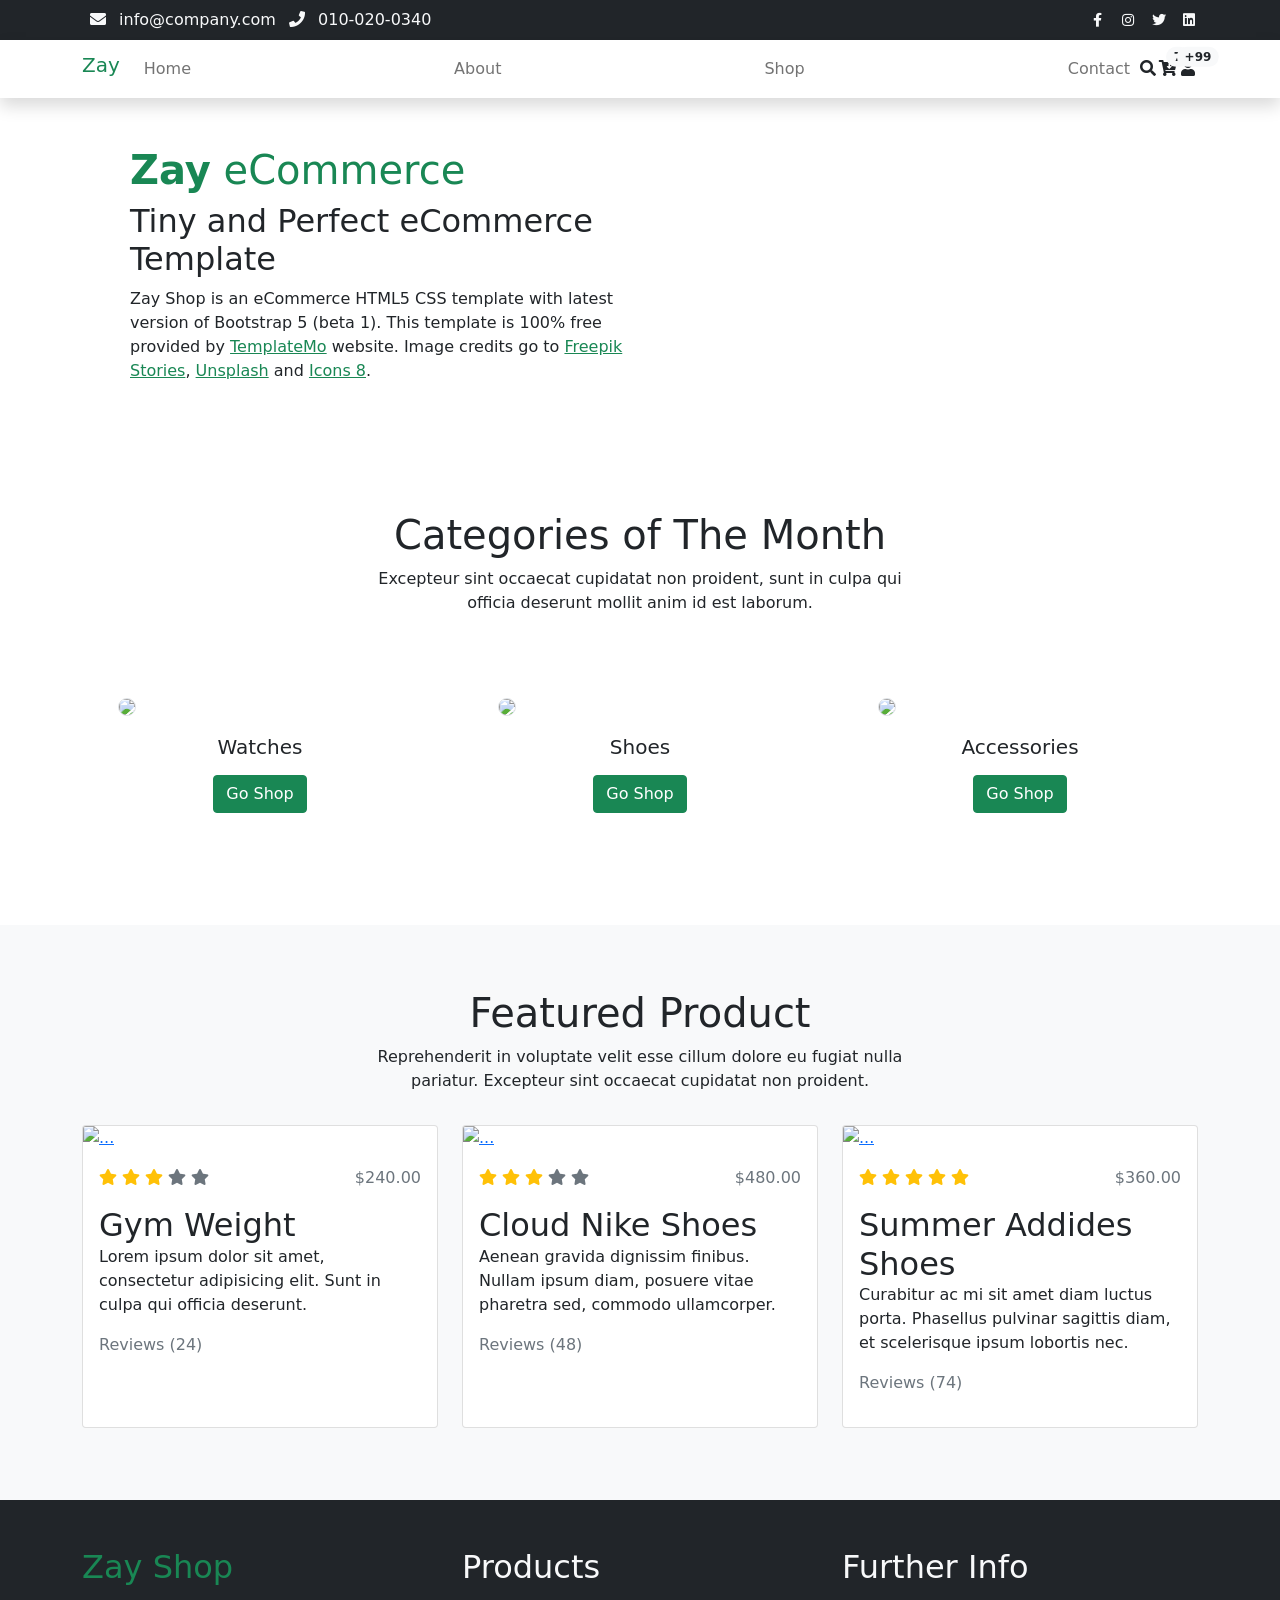
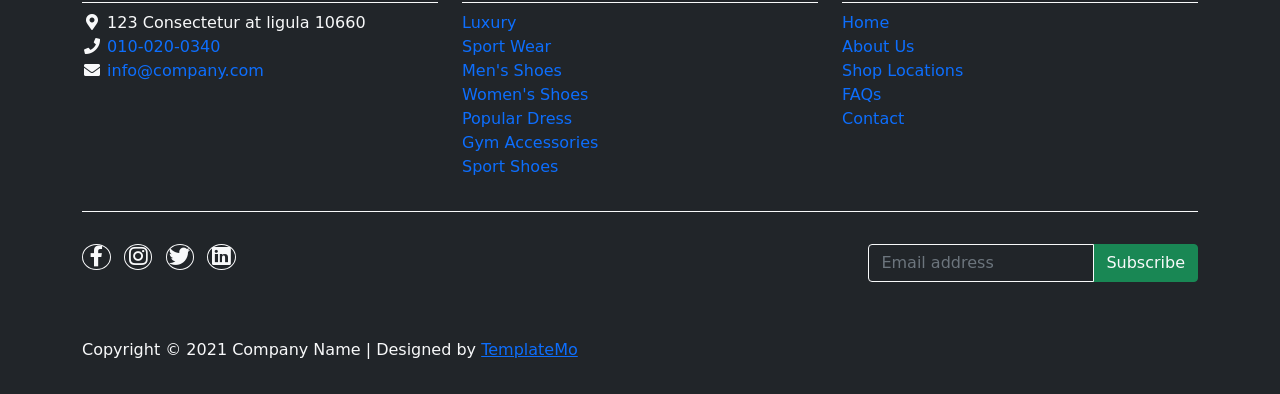
==== index.html @ 9a35b498 "Add files via upload" ====
<!DOCTYPE html>
<html lang="en">

<head>
    <title>Zay Shop eCommerce HTML CSS Template</title>
    <meta charset="utf-8">
    <meta name="viewport" content="width=device-width, initial-scale=1">

    <link rel="apple-touch-icon" href="assets/img/apple-icon.png">
    <link rel="shortcut icon" type="image/x-icon" href="assets/img/favicon.ico">

    <link rel="stylesheet" href="assets/css/bootstrap.min.css">
    <link rel="stylesheet" href="assets/css/templatemo.css">
    <link rel="stylesheet" href="assets/css/custom.css">

    <!-- Load fonts style after rendering the layout styles -->
    <link rel="stylesheet" href="https://fonts.googleapis.com/css2?family=Roboto:wght@100;200;300;400;500;700;900&display=swap">
    <link rel="stylesheet" href="assets/css/fontawesome.min.css">
<!--
    
TemplateMo 559 Zay Shop

https://templatemo.com/tm-559-zay-shop

-->
</head>

<body>
    <!-- Start Top Nav -->
    <nav class="navbar navbar-expand-lg bg-dark navbar-light d-none d-lg-block" id="templatemo_nav_top">
        <div class="container text-light">
            <div class="w-100 d-flex justify-content-between">
                <div>
                    <i class="fa fa-envelope mx-2"></i>
                    <a class="navbar-sm-brand text-light text-decoration-none" href="mailto:info@company.com">info@company.com</a>
                    <i class="fa fa-phone mx-2"></i>
                    <a class="navbar-sm-brand text-light text-decoration-none" href="tel:010-020-0340">010-020-0340</a>
                </div>
                <div>
                    <a class="text-light" href="https://fb.com/templatemo" target="_blank" rel="sponsored"><i class="fab fa-facebook-f fa-sm fa-fw me-2"></i></a>
                    <a class="text-light" href="https://www.instagram.com/" target="_blank"><i class="fab fa-instagram fa-sm fa-fw me-2"></i></a>
                    <a class="text-light" href="https://twitter.com/" target="_blank"><i class="fab fa-twitter fa-sm fa-fw me-2"></i></a>
                    <a class="text-light" href="https://www.linkedin.com/" target="_blank"><i class="fab fa-linkedin fa-sm fa-fw"></i></a>
                </div>
            </div>
        </div>
    </nav>
    <!-- Close Top Nav -->


    <!-- Header -->
    <nav class="navbar navbar-expand-lg navbar-light shadow">
        <div class="container d-flex justify-content-between align-items-center">

            <a class="navbar-brand text-success logo h1 align-self-center" href="index.html">
                Zay
            </a>

            <button class="navbar-toggler border-0" type="button" data-bs-toggle="collapse" data-bs-target="#templatemo_main_nav" aria-controls="navbarSupportedContent" aria-expanded="false" aria-label="Toggle navigation">
                <span class="navbar-toggler-icon"></span>
            </button>

            <div class="align-self-center collapse navbar-collapse flex-fill  d-lg-flex justify-content-lg-between" id="templatemo_main_nav">
                <div class="flex-fill">
                    <ul class="nav navbar-nav d-flex justify-content-between mx-lg-auto">
                        <li class="nav-item">
                            <a class="nav-link" href="index.html">Home</a>
                        </li>
                        <li class="nav-item">
                            <a class="nav-link" href="about.html">About</a>
                        </li>
                        <li class="nav-item">
                            <a class="nav-link" href="shop.html">Shop</a>
                        </li>
                        <li class="nav-item">
                            <a class="nav-link" href="contact.html">Contact</a>
                        </li>
                    </ul>
                </div>
                <div class="navbar align-self-center d-flex">
                    <div class="d-lg-none flex-sm-fill mt-3 mb-4 col-7 col-sm-auto pr-3">
                        <div class="input-group">
                            <input type="text" class="form-control" id="inputMobileSearch" placeholder="Search ...">
                            <div class="input-group-text">
                                <i class="fa fa-fw fa-search"></i>
                            </div>
                        </div>
                    </div>
                    <a class="nav-icon d-none d-lg-inline" href="#" data-bs-toggle="modal" data-bs-target="#templatemo_search">
                        <i class="fa fa-fw fa-search text-dark mr-2"></i>
                    </a>
                    <a class="nav-icon position-relative text-decoration-none" href="#">
                        <i class="fa fa-fw fa-cart-arrow-down text-dark mr-1"></i>
                        <span class="position-absolute top-0 left-100 translate-middle badge rounded-pill bg-light text-dark">7</span>
                    </a>
                    <a class="nav-icon position-relative text-decoration-none" href="#">
                        <i class="fa fa-fw fa-user text-dark mr-3"></i>
                        <span class="position-absolute top-0 left-100 translate-middle badge rounded-pill bg-light text-dark">+99</span>
                    </a>
                </div>
            </div>

        </div>
    </nav>
    <!-- Close Header -->

    <!-- Modal -->
    <div class="modal fade bg-white" id="templatemo_search" tabindex="-1" role="dialog" aria-labelledby="exampleModalLabel" aria-hidden="true">
        <div class="modal-dialog modal-lg" role="document">
            <div class="w-100 pt-1 mb-5 text-right">
                <button type="button" class="btn-close" data-bs-dismiss="modal" aria-label="Close"></button>
            </div>
            <form action="" method="get" class="modal-content modal-body border-0 p-0">
                <div class="input-group mb-2">
                    <input type="text" class="form-control" id="inputModalSearch" name="q" placeholder="Search ...">
                    <button type="submit" class="input-group-text bg-success text-light">
                        <i class="fa fa-fw fa-search text-white"></i>
                    </button>
                </div>
            </form>
        </div>
    </div>



    <!-- Start Banner Hero -->
    <div id="template-mo-zay-hero-carousel" class="carousel slide" data-bs-ride="carousel">
        <ol class="carousel-indicators">
            <li data-bs-target="#template-mo-zay-hero-carousel" data-bs-slide-to="0" class="active"></li>
            <li data-bs-target="#template-mo-zay-hero-carousel" data-bs-slide-to="1"></li>
            <li data-bs-target="#template-mo-zay-hero-carousel" data-bs-slide-to="2"></li>
        </ol>
        <div class="carousel-inner">
            <div class="carousel-item active">
                <div class="container">
                    <div class="row p-5">
                        <div class="mx-auto col-md-8 col-lg-6 order-lg-last">
                            <img class="img-fluid" src="./assets/img/banner_img_01.jpg" alt="">
                        </div>
                        <div class="col-lg-6 mb-0 d-flex align-items-center">
                            <div class="text-align-left align-self-center">
                                <h1 class="h1 text-success"><b>Zay</b> eCommerce</h1>
                                <h3 class="h2">Tiny and Perfect eCommerce Template</h3>
                                <p>
                                    Zay Shop is an eCommerce HTML5 CSS template with latest version of Bootstrap 5 (beta 1). 
                                    This template is 100% free provided by <a rel="sponsored" class="text-success" href="https://templatemo.com" target="_blank">TemplateMo</a> website. 
                                    Image credits go to <a rel="sponsored" class="text-success" href="https://stories.freepik.com/" target="_blank">Freepik Stories</a>,
                                    <a rel="sponsored" class="text-success" href="https://unsplash.com/" target="_blank">Unsplash</a> and
                                    <a rel="sponsored" class="text-success" href="https://icons8.com/" target="_blank">Icons 8</a>.
                                </p>
                            </div>
                        </div>
                    </div>
                </div>
            </div>
            <div class="carousel-item">
                <div class="container">
                    <div class="row p-5">
                        <div class="mx-auto col-md-8 col-lg-6 order-lg-last">
                            <img class="img-fluid" src="./assets/img/banner_img_02.jpg" alt="">
                        </div>
                        <div class="col-lg-6 mb-0 d-flex align-items-center">
                            <div class="text-align-left">
                                <h1 class="h1">Proident occaecat</h1>
                                <h3 class="h2">Aliquip ex ea commodo consequat</h3>
                                <p>
                                    You are permitted to use this Zay CSS template for your commercial websites. 
                                    You are <strong>not permitted</strong> to re-distribute the template ZIP file in any kind of template collection websites.
                                </p>
                            </div>
                        </div>
                    </div>
                </div>
            </div>
            <div class="carousel-item">
                <div class="container">
                    <div class="row p-5">
                        <div class="mx-auto col-md-8 col-lg-6 order-lg-last">
                            <img class="img-fluid" src="./assets/img/banner_img_03.jpg" alt="">
                        </div>
                        <div class="col-lg-6 mb-0 d-flex align-items-center">
                            <div class="text-align-left">
                                <h1 class="h1">Repr in voluptate</h1>
                                <h3 class="h2">Ullamco laboris nisi ut </h3>
                                <p>
                                    We bring you 100% free CSS templates for your websites. 
                                    If you wish to support TemplateMo, please make a small contribution via PayPal or tell your friends about our website. Thank you.
                                </p>
                            </div>
                        </div>
                    </div>
                </div>
            </div>
        </div>
        <a class="carousel-control-prev text-decoration-none w-auto ps-3" href="#template-mo-zay-hero-carousel" role="button" data-bs-slide="prev">
            <i class="fas fa-chevron-left"></i>
        </a>
        <a class="carousel-control-next text-decoration-none w-auto pe-3" href="#template-mo-zay-hero-carousel" role="button" data-bs-slide="next">
            <i class="fas fa-chevron-right"></i>
        </a>
    </div>
    <!-- End Banner Hero -->


    <!-- Start Categories of The Month -->
    <section class="container py-5">
        <div class="row text-center pt-3">
            <div class="col-lg-6 m-auto">
                <h1 class="h1">Categories of The Month</h1>
                <p>
                    Excepteur sint occaecat cupidatat non proident, sunt in culpa qui officia
                    deserunt mollit anim id est laborum.
                </p>
            </div>
        </div>
        <div class="row">
            <div class="col-12 col-md-4 p-5 mt-3">
                <a href="#"><img src="./assets/img/category_img_01.jpg" class="rounded-circle img-fluid border"></a>
                <h5 class="text-center mt-3 mb-3">Watches</h5>
                <p class="text-center"><a class="btn btn-success">Go Shop</a></p>
            </div>
            <div class="col-12 col-md-4 p-5 mt-3">
                <a href="#"><img src="./assets/img/category_img_02.jpg" class="rounded-circle img-fluid border"></a>
                <h2 class="h5 text-center mt-3 mb-3">Shoes</h2>
                <p class="text-center"><a class="btn btn-success">Go Shop</a></p>
            </div>
            <div class="col-12 col-md-4 p-5 mt-3">
                <a href="#"><img src="./assets/img/category_img_03.jpg" class="rounded-circle img-fluid border"></a>
                <h2 class="h5 text-center mt-3 mb-3">Accessories</h2>
                <p class="text-center"><a class="btn btn-success">Go Shop</a></p>
            </div>
        </div>
    </section>
    <!-- End Categories of The Month -->


    <!-- Start Featured Product -->
    <section class="bg-light">
        <div class="container py-5">
            <div class="row text-center py-3">
                <div class="col-lg-6 m-auto">
                    <h1 class="h1">Featured Product</h1>
                    <p>
                        Reprehenderit in voluptate velit esse cillum dolore eu fugiat nulla pariatur.
                        Excepteur sint occaecat cupidatat non proident.
                    </p>
                </div>
            </div>
            <div class="row">
                <div class="col-12 col-md-4 mb-4">
                    <div class="card h-100">
                        <a href="shop-single.html">
                            <img src="./assets/img/feature_prod_01.jpg" class="card-img-top" alt="...">
                        </a>
                        <div class="card-body">
                            <ul class="list-unstyled d-flex justify-content-between">
                                <li>
                                    <i class="text-warning fa fa-star"></i>
                                    <i class="text-warning fa fa-star"></i>
                                    <i class="text-warning fa fa-star"></i>
                                    <i class="text-muted fa fa-star"></i>
                                    <i class="text-muted fa fa-star"></i>
                                </li>
                                <li class="text-muted text-right">$240.00</li>
                            </ul>
                            <a href="shop-single.html" class="h2 text-decoration-none text-dark">Gym Weight</a>
                            <p class="card-text">
                                Lorem ipsum dolor sit amet, consectetur adipisicing elit. Sunt in culpa qui officia deserunt.
                            </p>
                            <p class="text-muted">Reviews (24)</p>
                        </div>
                    </div>
                </div>
                <div class="col-12 col-md-4 mb-4">
                    <div class="card h-100">
                        <a href="shop-single.html">
                            <img src="./assets/img/feature_prod_02.jpg" class="card-img-top" alt="...">
                        </a>
                        <div class="card-body">
                            <ul class="list-unstyled d-flex justify-content-between">
                                <li>
                                    <i class="text-warning fa fa-star"></i>
                                    <i class="text-warning fa fa-star"></i>
                                    <i class="text-warning fa fa-star"></i>
                                    <i class="text-muted fa fa-star"></i>
                                    <i class="text-muted fa fa-star"></i>
                                </li>
                                <li class="text-muted text-right">$480.00</li>
                            </ul>
                            <a href="shop-single.html" class="h2 text-decoration-none text-dark">Cloud Nike Shoes</a>
                            <p class="card-text">
                                Aenean gravida dignissim finibus. Nullam ipsum diam, posuere vitae pharetra sed, commodo ullamcorper.
                            </p>
                            <p class="text-muted">Reviews (48)</p>
                        </div>
                    </div>
                </div>
                <div class="col-12 col-md-4 mb-4">
                    <div class="card h-100">
                        <a href="shop-single.html">
                            <img src="./assets/img/feature_prod_03.jpg" class="card-img-top" alt="...">
                        </a>
                        <div class="card-body">
                            <ul class="list-unstyled d-flex justify-content-between">
                                <li>
                                    <i class="text-warning fa fa-star"></i>
                                    <i class="text-warning fa fa-star"></i>
                                    <i class="text-warning fa fa-star"></i>
                                    <i class="text-warning fa fa-star"></i>
                                    <i class="text-warning fa fa-star"></i>
                                </li>
                                <li class="text-muted text-right">$360.00</li>
                            </ul>
                            <a href="shop-single.html" class="h2 text-decoration-none text-dark">Summer Addides Shoes</a>
                            <p class="card-text">
                                Curabitur ac mi sit amet diam luctus porta. Phasellus pulvinar sagittis diam, et scelerisque ipsum lobortis nec.
                            </p>
                            <p class="text-muted">Reviews (74)</p>
                        </div>
                    </div>
                </div>
            </div>
        </div>
    </section>
    <!-- End Featured Product -->


    <!-- Start Footer -->
    <footer class="bg-dark" id="tempaltemo_footer">
        <div class="container">
            <div class="row">

                <div class="col-md-4 pt-5">
                    <h2 class="h2 text-success border-bottom pb-3 border-light logo">Zay Shop</h2>
                    <ul class="list-unstyled text-light footer-link-list">
                        <li>
                            <i class="fas fa-map-marker-alt fa-fw"></i>
                            123 Consectetur at ligula 10660
                        </li>
                        <li>
                            <i class="fa fa-phone fa-fw"></i>
                            <a class="text-decoration-none" href="tel:010-020-0340">010-020-0340</a>
                        </li>
                        <li>
                            <i class="fa fa-envelope fa-fw"></i>
                            <a class="text-decoration-none" href="mailto:info@company.com">info@company.com</a>
                        </li>
                    </ul>
                </div>

                <div class="col-md-4 pt-5">
                    <h2 class="h2 text-light border-bottom pb-3 border-light">Products</h2>
                    <ul class="list-unstyled text-light footer-link-list">
                        <li><a class="text-decoration-none" href="#">Luxury</a></li>
                        <li><a class="text-decoration-none" href="#">Sport Wear</a></li>
                        <li><a class="text-decoration-none" href="#">Men's Shoes</a></li>
                        <li><a class="text-decoration-none" href="#">Women's Shoes</a></li>
                        <li><a class="text-decoration-none" href="#">Popular Dress</a></li>
                        <li><a class="text-decoration-none" href="#">Gym Accessories</a></li>
                        <li><a class="text-decoration-none" href="#">Sport Shoes</a></li>
                    </ul>
                </div>

                <div class="col-md-4 pt-5">
                    <h2 class="h2 text-light border-bottom pb-3 border-light">Further Info</h2>
                    <ul class="list-unstyled text-light footer-link-list">
                        <li><a class="text-decoration-none" href="#">Home</a></li>
                        <li><a class="text-decoration-none" href="#">About Us</a></li>
                        <li><a class="text-decoration-none" href="#">Shop Locations</a></li>
                        <li><a class="text-decoration-none" href="#">FAQs</a></li>
                        <li><a class="text-decoration-none" href="#">Contact</a></li>
                    </ul>
                </div>

            </div>

            <div class="row text-light mb-4">
                <div class="col-12 mb-3">
                    <div class="w-100 my-3 border-top border-light"></div>
                </div>
                <div class="col-auto me-auto">
                    <ul class="list-inline text-left footer-icons">
                        <li class="list-inline-item border border-light rounded-circle text-center">
                            <a class="text-light text-decoration-none" target="_blank" href="http://facebook.com/"><i class="fab fa-facebook-f fa-lg fa-fw"></i></a>
                        </li>
                        <li class="list-inline-item border border-light rounded-circle text-center">
                            <a class="text-light text-decoration-none" target="_blank" href="https://www.instagram.com/"><i class="fab fa-instagram fa-lg fa-fw"></i></a>
                        </li>
                        <li class="list-inline-item border border-light rounded-circle text-center">
                            <a class="text-light text-decoration-none" target="_blank" href="https://twitter.com/"><i class="fab fa-twitter fa-lg fa-fw"></i></a>
                        </li>
                        <li class="list-inline-item border border-light rounded-circle text-center">
                            <a class="text-light text-decoration-none" target="_blank" href="https://www.linkedin.com/"><i class="fab fa-linkedin fa-lg fa-fw"></i></a>
                        </li>
                    </ul>
                </div>
                <div class="col-auto">
                    <label class="sr-only" for="subscribeEmail">Email address</label>
                    <div class="input-group mb-2">
                        <input type="text" class="form-control bg-dark border-light" id="subscribeEmail" placeholder="Email address">
                        <div class="input-group-text btn-success text-light">Subscribe</div>
                    </div>
                </div>
            </div>
        </div>

        <div class="w-100 bg-black py-3">
            <div class="container">
                <div class="row pt-2">
                    <div class="col-12">
                        <p class="text-left text-light">
                            Copyright &copy; 2021 Company Name 
                            | Designed by <a rel="sponsored" href="https://templatemo.com" target="_blank">TemplateMo</a>
                        </p>
                    </div>
                </div>
            </div>
        </div>

    </footer>
    <!-- End Footer -->

    <!-- Start Script -->
    <script src="assets/js/jquery-1.11.0.min.js"></script>
    <script src="assets/js/jquery-migrate-1.2.1.min.js"></script>
    <script src="assets/js/bootstrap.bundle.min.js"></script>
    <script src="assets/js/templatemo.js"></script>
    <script src="assets/js/custom.js"></script>
    <!-- End Script -->
</body>

</html>
---- assets/css/custom.css ----
/*
Custom Css
*/
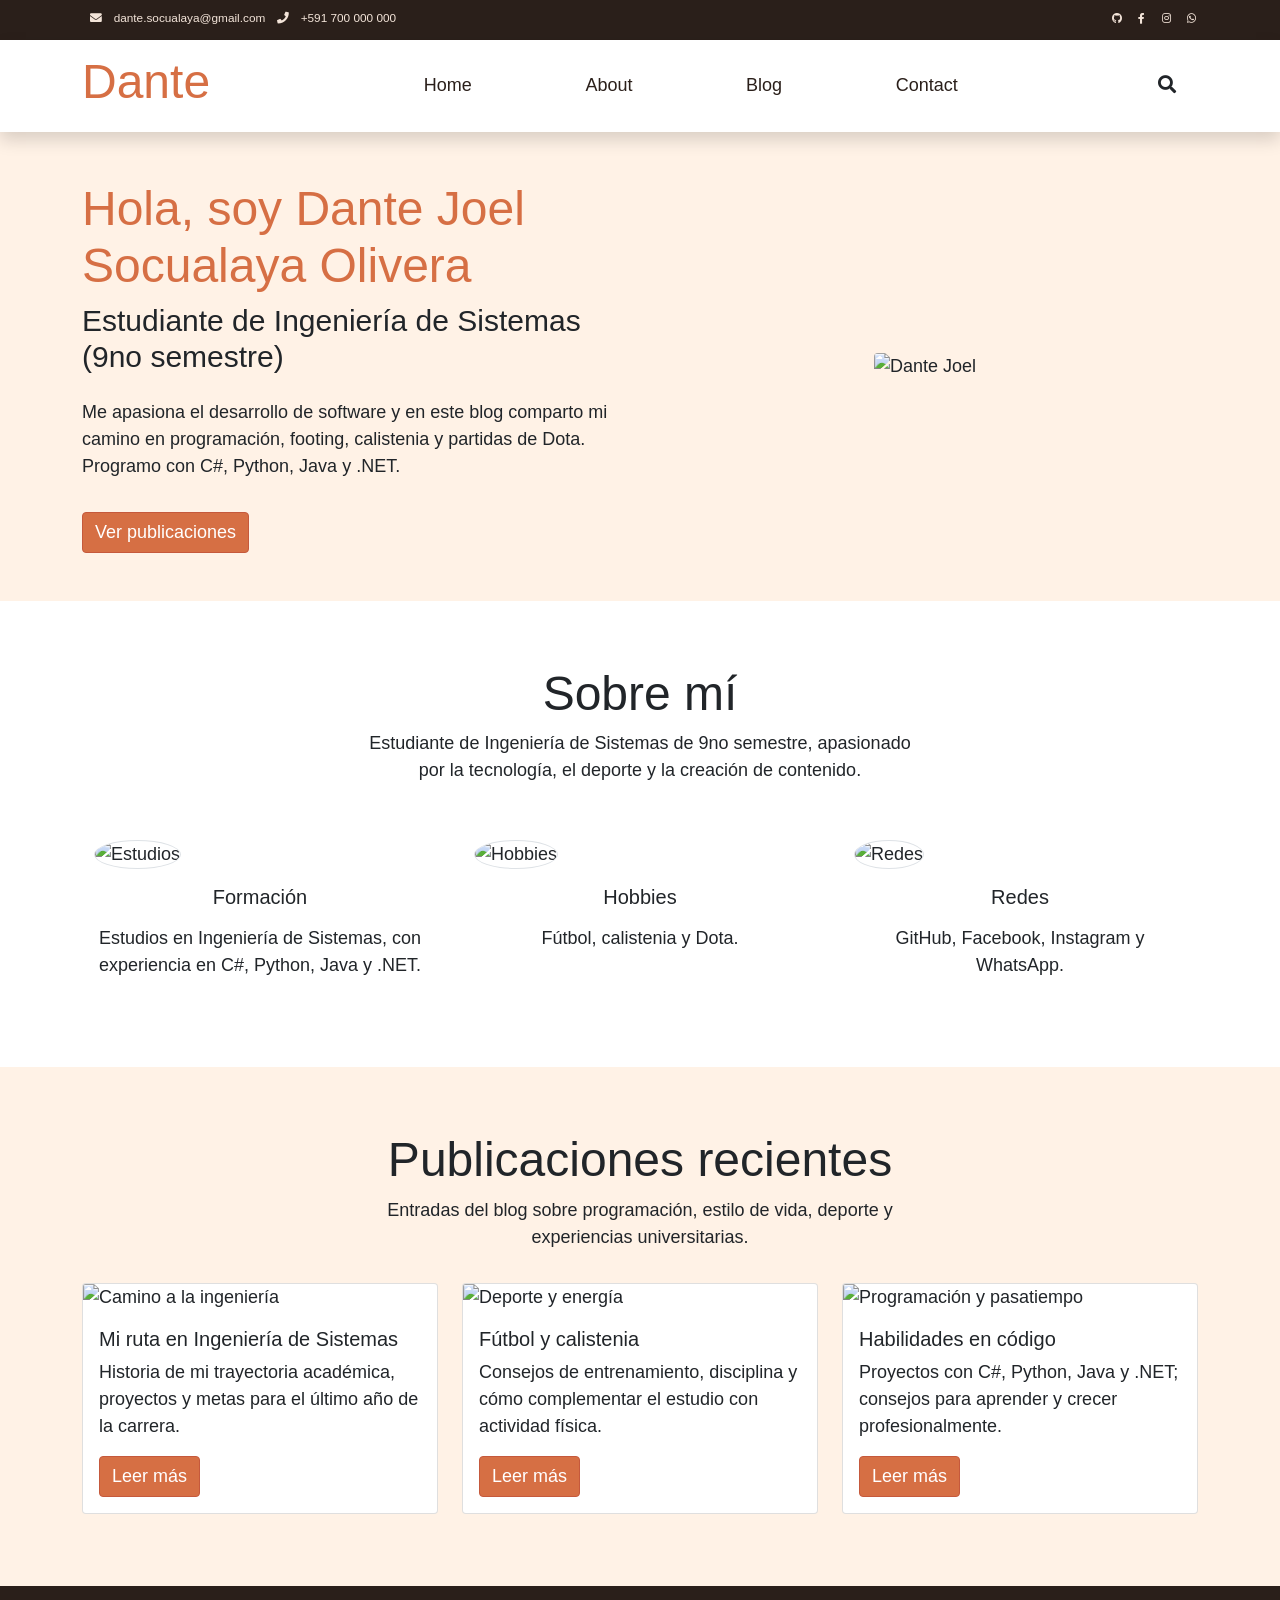
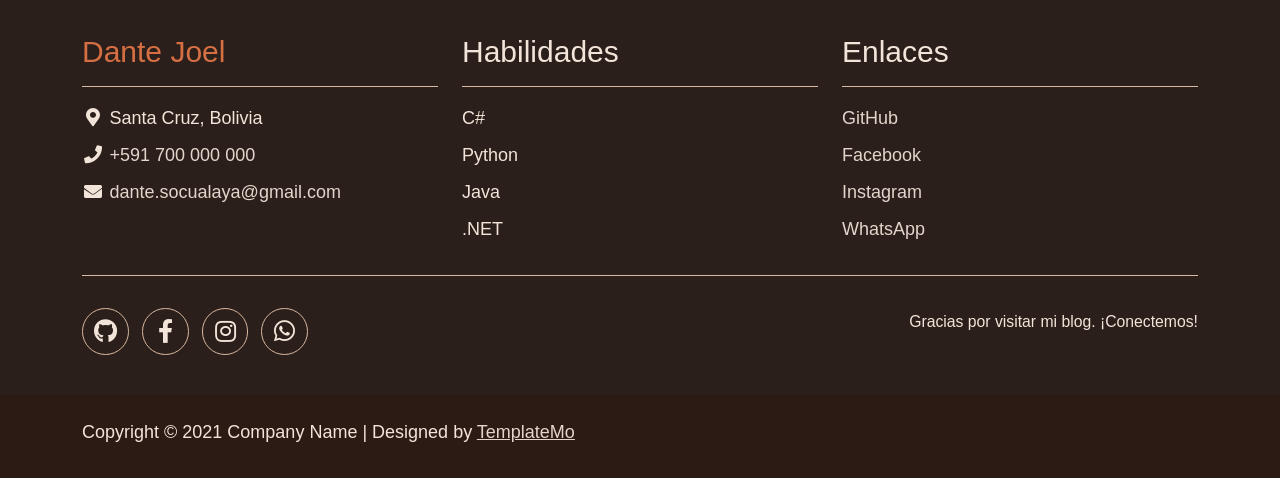
==== commit 97726d6e: "Transform template into personal blog: hero, portfolio, about and warm palette" ====
--- a/index.html
+++ b/index.html
@@ -2,7 +2,7 @@
 <html lang="en">
 
 <head>
-    <title>Zay Shop eCommerce HTML CSS Template</title>
+    <title>Dante Joel - Blog personal</title>
     <meta charset="utf-8">
     <meta name="viewport" content="width=device-width, initial-scale=1">
 
@@ -32,15 +32,15 @@
             <div class="w-100 d-flex justify-content-between">
                 <div>
                     <i class="fa fa-envelope mx-2"></i>
-                    <a class="navbar-sm-brand text-light text-decoration-none" href="mailto:info@company.com">info@company.com</a>
+                    <a class="navbar-sm-brand text-light text-decoration-none" href="mailto:dante.socualaya@gmail.com">dante.socualaya@gmail.com</a>
                     <i class="fa fa-phone mx-2"></i>
-                    <a class="navbar-sm-brand text-light text-decoration-none" href="tel:010-020-0340">010-020-0340</a>
+                    <a class="navbar-sm-brand text-light text-decoration-none" href="tel:+59170000000">+591 700 000 000</a>
                 </div>
                 <div>
-                    <a class="text-light" href="https://fb.com/templatemo" target="_blank" rel="sponsored"><i class="fab fa-facebook-f fa-sm fa-fw me-2"></i></a>
-                    <a class="text-light" href="https://www.instagram.com/" target="_blank"><i class="fab fa-instagram fa-sm fa-fw me-2"></i></a>
-                    <a class="text-light" href="https://twitter.com/" target="_blank"><i class="fab fa-twitter fa-sm fa-fw me-2"></i></a>
-                    <a class="text-light" href="https://www.linkedin.com/" target="_blank"><i class="fab fa-linkedin fa-sm fa-fw"></i></a>
+                    <a class="text-light" href="https://github.com/dantesocualaya" target="_blank"><i class="fab fa-github fa-sm fa-fw me-2"></i></a>
+                    <a class="text-light" href="https://facebook.com/dantesocualaya" target="_blank"><i class="fab fa-facebook-f fa-sm fa-fw me-2"></i></a>
+                    <a class="text-light" href="https://www.instagram.com/dantesocualaya" target="_blank"><i class="fab fa-instagram fa-sm fa-fw me-2"></i></a>
+                    <a class="text-light" href="https://wa.me/59170000000" target="_blank"><i class="fab fa-whatsapp fa-sm fa-fw"></i></a>
                 </div>
             </div>
         </div>
@@ -53,7 +53,7 @@
         <div class="container d-flex justify-content-between align-items-center">
 
             <a class="navbar-brand text-success logo h1 align-self-center" href="index.html">
-                Zay
+                Dante
             </a>
 
             <button class="navbar-toggler border-0" type="button" data-bs-toggle="collapse" data-bs-target="#templatemo_main_nav" aria-controls="navbarSupportedContent" aria-expanded="false" aria-label="Toggle navigation">
@@ -70,7 +70,7 @@
                             <a class="nav-link" href="about.html">About</a>
                         </li>
                         <li class="nav-item">
-                            <a class="nav-link" href="shop.html">Shop</a>
+                            <a class="nav-link" href="#blog">Blog</a>
                         </li>
                         <li class="nav-item">
                             <a class="nav-link" href="contact.html">Contact</a>
@@ -78,24 +78,8 @@
                     </ul>
                 </div>
                 <div class="navbar align-self-center d-flex">
-                    <div class="d-lg-none flex-sm-fill mt-3 mb-4 col-7 col-sm-auto pr-3">
-                        <div class="input-group">
-                            <input type="text" class="form-control" id="inputMobileSearch" placeholder="Search ...">
-                            <div class="input-group-text">
-                                <i class="fa fa-fw fa-search"></i>
-                            </div>
-                        </div>
-                    </div>
                     <a class="nav-icon d-none d-lg-inline" href="#" data-bs-toggle="modal" data-bs-target="#templatemo_search">
                         <i class="fa fa-fw fa-search text-dark mr-2"></i>
-                    </a>
-                    <a class="nav-icon position-relative text-decoration-none" href="#">
-                        <i class="fa fa-fw fa-cart-arrow-down text-dark mr-1"></i>
-                        <span class="position-absolute top-0 left-100 translate-middle badge rounded-pill bg-light text-dark">7</span>
-                    </a>
-                    <a class="nav-icon position-relative text-decoration-none" href="#">
-                        <i class="fa fa-fw fa-user text-dark mr-3"></i>
-                        <span class="position-absolute top-0 left-100 translate-middle badge rounded-pill bg-light text-dark">+99</span>
                     </a>
                 </div>
             </div>
@@ -123,206 +107,98 @@
 
 
 
-    <!-- Start Banner Hero -->
-    <div id="template-mo-zay-hero-carousel" class="carousel slide" data-bs-ride="carousel">
-        <ol class="carousel-indicators">
-            <li data-bs-target="#template-mo-zay-hero-carousel" data-bs-slide-to="0" class="active"></li>
-            <li data-bs-target="#template-mo-zay-hero-carousel" data-bs-slide-to="1"></li>
-            <li data-bs-target="#template-mo-zay-hero-carousel" data-bs-slide-to="2"></li>
-        </ol>
-        <div class="carousel-inner">
-            <div class="carousel-item active">
-                <div class="container">
-                    <div class="row p-5">
-                        <div class="mx-auto col-md-8 col-lg-6 order-lg-last">
-                            <img class="img-fluid" src="./assets/img/banner_img_01.jpg" alt="">
-                        </div>
-                        <div class="col-lg-6 mb-0 d-flex align-items-center">
-                            <div class="text-align-left align-self-center">
-                                <h1 class="h1 text-success"><b>Zay</b> eCommerce</h1>
-                                <h3 class="h2">Tiny and Perfect eCommerce Template</h3>
-                                <p>
-                                    Zay Shop is an eCommerce HTML5 CSS template with latest version of Bootstrap 5 (beta 1). 
-                                    This template is 100% free provided by <a rel="sponsored" class="text-success" href="https://templatemo.com" target="_blank">TemplateMo</a> website. 
-                                    Image credits go to <a rel="sponsored" class="text-success" href="https://stories.freepik.com/" target="_blank">Freepik Stories</a>,
-                                    <a rel="sponsored" class="text-success" href="https://unsplash.com/" target="_blank">Unsplash</a> and
-                                    <a rel="sponsored" class="text-success" href="https://icons8.com/" target="_blank">Icons 8</a>.
-                                </p>
-                            </div>
-                        </div>
-                    </div>
-                </div>
-            </div>
-            <div class="carousel-item">
-                <div class="container">
-                    <div class="row p-5">
-                        <div class="mx-auto col-md-8 col-lg-6 order-lg-last">
-                            <img class="img-fluid" src="./assets/img/banner_img_02.jpg" alt="">
-                        </div>
-                        <div class="col-lg-6 mb-0 d-flex align-items-center">
-                            <div class="text-align-left">
-                                <h1 class="h1">Proident occaecat</h1>
-                                <h3 class="h2">Aliquip ex ea commodo consequat</h3>
-                                <p>
-                                    You are permitted to use this Zay CSS template for your commercial websites. 
-                                    You are <strong>not permitted</strong> to re-distribute the template ZIP file in any kind of template collection websites.
-                                </p>
-                            </div>
-                        </div>
-                    </div>
-                </div>
-            </div>
-            <div class="carousel-item">
-                <div class="container">
-                    <div class="row p-5">
-                        <div class="mx-auto col-md-8 col-lg-6 order-lg-last">
-                            <img class="img-fluid" src="./assets/img/banner_img_03.jpg" alt="">
-                        </div>
-                        <div class="col-lg-6 mb-0 d-flex align-items-center">
-                            <div class="text-align-left">
-                                <h1 class="h1">Repr in voluptate</h1>
-                                <h3 class="h2">Ullamco laboris nisi ut </h3>
-                                <p>
-                                    We bring you 100% free CSS templates for your websites. 
-                                    If you wish to support TemplateMo, please make a small contribution via PayPal or tell your friends about our website. Thank you.
-                                </p>
-                            </div>
-                        </div>
-                    </div>
-                </div>
-            </div>
-        </div>
-        <a class="carousel-control-prev text-decoration-none w-auto ps-3" href="#template-mo-zay-hero-carousel" role="button" data-bs-slide="prev">
-            <i class="fas fa-chevron-left"></i>
-        </a>
-        <a class="carousel-control-next text-decoration-none w-auto pe-3" href="#template-mo-zay-hero-carousel" role="button" data-bs-slide="next">
-            <i class="fas fa-chevron-right"></i>
-        </a>
-    </div>
-    <!-- End Banner Hero -->
-
-
-    <!-- Start Categories of The Month -->
-    <section class="container py-5">
+    <!-- Start Hero Personal -->
+    <section class="bg-light py-5" id="hero">
+        <div class="container">
+            <div class="row align-items-center">
+                <div class="col-lg-6">
+                    <h1 class="h1 text-success">Hola, soy Dante Joel Socualaya Olivera</h1>
+                    <h3 class="h2">Estudiante de Ingeniería de Sistemas (9no semestre)</h3>
+                    <p class="mt-4">Me apasiona el desarrollo de software y en este blog comparto mi camino en programación, footing, calistenia y partidas de Dota. Programo con C#, Python, Java y .NET.</p>
+                    <a href="#blog" class="btn btn-success mt-3">Ver publicaciones</a>
+                </div>
+                <div class="col-lg-6 text-center">
+                    <img src="./assets/img/banner_img_01.jpg" class="img-fluid rounded" alt="Dante Joel" style="max-height: 400px; object-fit: cover;">
+                </div>
+            </div>
+        </div>
+    </section>
+    <!-- End Hero Personal -->
+
+
+    <!-- Start About Info -->
+    <section class="container py-5" id="about">
         <div class="row text-center pt-3">
             <div class="col-lg-6 m-auto">
-                <h1 class="h1">Categories of The Month</h1>
-                <p>
-                    Excepteur sint occaecat cupidatat non proident, sunt in culpa qui officia
-                    deserunt mollit anim id est laborum.
-                </p>
+                <h1 class="h1">Sobre mí</h1>
+                <p>Estudiante de Ingeniería de Sistemas de 9no semestre, apasionado por la tecnología, el deporte y la creación de contenido.</p>
             </div>
         </div>
         <div class="row">
-            <div class="col-12 col-md-4 p-5 mt-3">
-                <a href="#"><img src="./assets/img/category_img_01.jpg" class="rounded-circle img-fluid border"></a>
-                <h5 class="text-center mt-3 mb-3">Watches</h5>
-                <p class="text-center"><a class="btn btn-success">Go Shop</a></p>
-            </div>
-            <div class="col-12 col-md-4 p-5 mt-3">
-                <a href="#"><img src="./assets/img/category_img_02.jpg" class="rounded-circle img-fluid border"></a>
-                <h2 class="h5 text-center mt-3 mb-3">Shoes</h2>
-                <p class="text-center"><a class="btn btn-success">Go Shop</a></p>
-            </div>
-            <div class="col-12 col-md-4 p-5 mt-3">
-                <a href="#"><img src="./assets/img/category_img_03.jpg" class="rounded-circle img-fluid border"></a>
-                <h2 class="h5 text-center mt-3 mb-3">Accessories</h2>
-                <p class="text-center"><a class="btn btn-success">Go Shop</a></p>
+            <div class="col-12 col-md-4 p-4 mt-3">
+                <img src="./assets/img/category_img_01.jpg" class="rounded-circle img-fluid border" alt="Estudios">
+                <h5 class="text-center mt-3 mb-3">Formación</h5>
+                <p class="text-center">Estudios en Ingeniería de Sistemas, con experiencia en C#, Python, Java y .NET.</p>
+            </div>
+            <div class="col-12 col-md-4 p-4 mt-3">
+                <img src="./assets/img/category_img_02.jpg" class="rounded-circle img-fluid border" alt="Hobbies">
+                <h5 class="text-center mt-3 mb-3">Hobbies</h5>
+                <p class="text-center">Fútbol, calistenia y Dota.</p>
+            </div>
+            <div class="col-12 col-md-4 p-4 mt-3">
+                <img src="./assets/img/category_img_03.jpg" class="rounded-circle img-fluid border" alt="Redes">
+                <h5 class="text-center mt-3 mb-3">Redes</h5>
+                <p class="text-center">GitHub, Facebook, Instagram y WhatsApp.</p>
             </div>
         </div>
     </section>
-    <!-- End Categories of The Month -->
-
-
-    <!-- Start Featured Product -->
-    <section class="bg-light">
+    <!-- End About Info -->
+
+
+    <!-- Start Blog Posts -->
+    <section class="bg-light" id="blog">
         <div class="container py-5">
             <div class="row text-center py-3">
                 <div class="col-lg-6 m-auto">
-                    <h1 class="h1">Featured Product</h1>
-                    <p>
-                        Reprehenderit in voluptate velit esse cillum dolore eu fugiat nulla pariatur.
-                        Excepteur sint occaecat cupidatat non proident.
-                    </p>
+                    <h1 class="h1">Publicaciones recientes</h1>
+                    <p>Entradas del blog sobre programación, estilo de vida, deporte y experiencias universitarias.</p>
                 </div>
             </div>
             <div class="row">
                 <div class="col-12 col-md-4 mb-4">
                     <div class="card h-100">
-                        <a href="shop-single.html">
-                            <img src="./assets/img/feature_prod_01.jpg" class="card-img-top" alt="...">
-                        </a>
+                        <img src="./assets/img/feature_prod_01.jpg" class="card-img-top" alt="Camino a la ingeniería">
                         <div class="card-body">
-                            <ul class="list-unstyled d-flex justify-content-between">
-                                <li>
-                                    <i class="text-warning fa fa-star"></i>
-                                    <i class="text-warning fa fa-star"></i>
-                                    <i class="text-warning fa fa-star"></i>
-                                    <i class="text-muted fa fa-star"></i>
-                                    <i class="text-muted fa fa-star"></i>
-                                </li>
-                                <li class="text-muted text-right">$240.00</li>
-                            </ul>
-                            <a href="shop-single.html" class="h2 text-decoration-none text-dark">Gym Weight</a>
-                            <p class="card-text">
-                                Lorem ipsum dolor sit amet, consectetur adipisicing elit. Sunt in culpa qui officia deserunt.
-                            </p>
-                            <p class="text-muted">Reviews (24)</p>
+                            <h4 class="h5">Mi ruta en Ingeniería de Sistemas</h4>
+                            <p class="card-text">Historia de mi trayectoria académica, proyectos y metas para el último año de la carrera.</p>
+                            <a href="#" class="btn btn-success">Leer más</a>
                         </div>
                     </div>
                 </div>
                 <div class="col-12 col-md-4 mb-4">
                     <div class="card h-100">
-                        <a href="shop-single.html">
-                            <img src="./assets/img/feature_prod_02.jpg" class="card-img-top" alt="...">
-                        </a>
+                        <img src="./assets/img/feature_prod_02.jpg" class="card-img-top" alt="Deporte y energía">
                         <div class="card-body">
-                            <ul class="list-unstyled d-flex justify-content-between">
-                                <li>
-                                    <i class="text-warning fa fa-star"></i>
-                                    <i class="text-warning fa fa-star"></i>
-                                    <i class="text-warning fa fa-star"></i>
-                                    <i class="text-muted fa fa-star"></i>
-                                    <i class="text-muted fa fa-star"></i>
-                                </li>
-                                <li class="text-muted text-right">$480.00</li>
-                            </ul>
-                            <a href="shop-single.html" class="h2 text-decoration-none text-dark">Cloud Nike Shoes</a>
-                            <p class="card-text">
-                                Aenean gravida dignissim finibus. Nullam ipsum diam, posuere vitae pharetra sed, commodo ullamcorper.
-                            </p>
-                            <p class="text-muted">Reviews (48)</p>
+                            <h4 class="h5">Fútbol y calistenia</h4>
+                            <p class="card-text">Consejos de entrenamiento, disciplina y cómo complementar el estudio con actividad física.</p>
+                            <a href="#" class="btn btn-success">Leer más</a>
                         </div>
                     </div>
                 </div>
                 <div class="col-12 col-md-4 mb-4">
                     <div class="card h-100">
-                        <a href="shop-single.html">
-                            <img src="./assets/img/feature_prod_03.jpg" class="card-img-top" alt="...">
-                        </a>
+                        <img src="./assets/img/feature_prod_03.jpg" class="card-img-top" alt="Programación y pasatiempo">
                         <div class="card-body">
-                            <ul class="list-unstyled d-flex justify-content-between">
-                                <li>
-                                    <i class="text-warning fa fa-star"></i>
-                                    <i class="text-warning fa fa-star"></i>
-                                    <i class="text-warning fa fa-star"></i>
-                                    <i class="text-warning fa fa-star"></i>
-                                    <i class="text-warning fa fa-star"></i>
-                                </li>
-                                <li class="text-muted text-right">$360.00</li>
-                            </ul>
-                            <a href="shop-single.html" class="h2 text-decoration-none text-dark">Summer Addides Shoes</a>
-                            <p class="card-text">
-                                Curabitur ac mi sit amet diam luctus porta. Phasellus pulvinar sagittis diam, et scelerisque ipsum lobortis nec.
-                            </p>
-                            <p class="text-muted">Reviews (74)</p>
+                            <h4 class="h5">Habilidades en código</h4>
+                            <p class="card-text">Proyectos con C#, Python, Java y .NET; consejos para aprender y crecer profesionalmente.</p>
+                            <a href="#" class="btn btn-success">Leer más</a>
                         </div>
                     </div>
                 </div>
             </div>
         </div>
     </section>
-    <!-- End Featured Product -->
+    <!-- End Blog Posts -->
 
 
     <!-- Start Footer -->
@@ -331,44 +207,40 @@
             <div class="row">
 
                 <div class="col-md-4 pt-5">
-                    <h2 class="h2 text-success border-bottom pb-3 border-light logo">Zay Shop</h2>
+                    <h2 class="h2 text-success border-bottom pb-3 border-light logo">Dante Joel</h2>
                     <ul class="list-unstyled text-light footer-link-list">
                         <li>
                             <i class="fas fa-map-marker-alt fa-fw"></i>
-                            123 Consectetur at ligula 10660
+                            Santa Cruz, Bolivia
                         </li>
                         <li>
                             <i class="fa fa-phone fa-fw"></i>
-                            <a class="text-decoration-none" href="tel:010-020-0340">010-020-0340</a>
+                            <a class="text-decoration-none" href="tel:+59170000000">+591 700 000 000</a>
                         </li>
                         <li>
                             <i class="fa fa-envelope fa-fw"></i>
-                            <a class="text-decoration-none" href="mailto:info@company.com">info@company.com</a>
+                            <a class="text-decoration-none" href="mailto:dante.socualaya@gmail.com">dante.socualaya@gmail.com</a>
                         </li>
                     </ul>
                 </div>
 
                 <div class="col-md-4 pt-5">
-                    <h2 class="h2 text-light border-bottom pb-3 border-light">Products</h2>
+                    <h2 class="h2 text-light border-bottom pb-3 border-light">Habilidades</h2>
                     <ul class="list-unstyled text-light footer-link-list">
-                        <li><a class="text-decoration-none" href="#">Luxury</a></li>
-                        <li><a class="text-decoration-none" href="#">Sport Wear</a></li>
-                        <li><a class="text-decoration-none" href="#">Men's Shoes</a></li>
-                        <li><a class="text-decoration-none" href="#">Women's Shoes</a></li>
-                        <li><a class="text-decoration-none" href="#">Popular Dress</a></li>
-                        <li><a class="text-decoration-none" href="#">Gym Accessories</a></li>
-                        <li><a class="text-decoration-none" href="#">Sport Shoes</a></li>
+                        <li>C#</li>
+                        <li>Python</li>
+                        <li>Java</li>
+                        <li>.NET</li>
                     </ul>
                 </div>
 
                 <div class="col-md-4 pt-5">
-                    <h2 class="h2 text-light border-bottom pb-3 border-light">Further Info</h2>
+                    <h2 class="h2 text-light border-bottom pb-3 border-light">Enlaces</h2>
                     <ul class="list-unstyled text-light footer-link-list">
-                        <li><a class="text-decoration-none" href="#">Home</a></li>
-                        <li><a class="text-decoration-none" href="#">About Us</a></li>
-                        <li><a class="text-decoration-none" href="#">Shop Locations</a></li>
-                        <li><a class="text-decoration-none" href="#">FAQs</a></li>
-                        <li><a class="text-decoration-none" href="#">Contact</a></li>
+                        <li><a class="text-decoration-none" href="https://github.com/dantesocualaya" target="_blank">GitHub</a></li>
+                        <li><a class="text-decoration-none" href="https://facebook.com/dantesocualaya" target="_blank">Facebook</a></li>
+                        <li><a class="text-decoration-none" href="https://www.instagram.com/dantesocualaya" target="_blank">Instagram</a></li>
+                        <li><a class="text-decoration-none" href="https://wa.me/59170000000" target="_blank">WhatsApp</a></li>
                     </ul>
                 </div>
 
@@ -381,25 +253,21 @@
                 <div class="col-auto me-auto">
                     <ul class="list-inline text-left footer-icons">
                         <li class="list-inline-item border border-light rounded-circle text-center">
-                            <a class="text-light text-decoration-none" target="_blank" href="http://facebook.com/"><i class="fab fa-facebook-f fa-lg fa-fw"></i></a>
+                            <a class="text-light text-decoration-none" target="_blank" href="https://github.com/dantesocualaya"><i class="fab fa-github fa-lg fa-fw"></i></a>
                         </li>
                         <li class="list-inline-item border border-light rounded-circle text-center">
-                            <a class="text-light text-decoration-none" target="_blank" href="https://www.instagram.com/"><i class="fab fa-instagram fa-lg fa-fw"></i></a>
+                            <a class="text-light text-decoration-none" target="_blank" href="https://facebook.com/dantesocualaya"><i class="fab fa-facebook-f fa-lg fa-fw"></i></a>
                         </li>
                         <li class="list-inline-item border border-light rounded-circle text-center">
-                            <a class="text-light text-decoration-none" target="_blank" href="https://twitter.com/"><i class="fab fa-twitter fa-lg fa-fw"></i></a>
+                            <a class="text-light text-decoration-none" target="_blank" href="https://www.instagram.com/dantesocualaya"><i class="fab fa-instagram fa-lg fa-fw"></i></a>
                         </li>
                         <li class="list-inline-item border border-light rounded-circle text-center">
-                            <a class="text-light text-decoration-none" target="_blank" href="https://www.linkedin.com/"><i class="fab fa-linkedin fa-lg fa-fw"></i></a>
+                            <a class="text-light text-decoration-none" target="_blank" href="https://wa.me/59170000000"><i class="fab fa-whatsapp fa-lg fa-fw"></i></a>
                         </li>
                     </ul>
                 </div>
                 <div class="col-auto">
-                    <label class="sr-only" for="subscribeEmail">Email address</label>
-                    <div class="input-group mb-2">
-                        <input type="text" class="form-control bg-dark border-light" id="subscribeEmail" placeholder="Email address">
-                        <div class="input-group-text btn-success text-light">Subscribe</div>
-                    </div>
+                    <small class="text-light">Gracias por visitar mi blog. ¡Conectemos!</small>
                 </div>
             </div>
         </div>
--- a/assets/css/templatemo.css
+++ b/assets/css/templatemo.css
@@ -0,0 +1,191 @@
+/*
+
+TemplateMo 559 Zay Shop
+
+https://templatemo.com/tm-559-zay-shop
+
+---------------------------------------------
+Table of contents
+------------------------------------------------
+1. Typography
+2. General
+3. Nav
+4. Hero Carousel
+5. Accordion
+6. Shop
+7. Product
+8. Carousel Hero
+9. Carousel Brand
+10. Services
+11. Contact map
+12. Footer
+13. Small devices (landscape phones, 576px and up)
+14. Medium devices (tablets, 768px and up)
+15. Large devices (desktops, 992px and up)
+16. Extra large devices (large desktops, 1200px and up)
+--------------------------------------------- */
+
+
+
+
+/* Typography */
+body, ul, li, p, a, label, input, div {
+  font-family: 'Roboto', sans-serif;
+  font-size: 18px !important;
+  font-weight: 300 !important;
+}
+.h1 {
+  font-family: 'Roboto', sans-serif;
+  font-size: 48px !important;
+  font-weight: 200 !important;
+}
+.h2 {
+  font-family: 'Roboto', sans-serif;
+  font-size: 30px !important;
+  font-weight: 300;
+}
+.h3 {
+  font-family: 'Roboto', sans-serif;
+  font-size: 22px !important;
+}
+/* General */
+.logo { font-weight: 500 !important;}
+.text-warning {  color: #f7c973 !important;}
+.text-muted { color: #a38a7a !important;}
+.text-success { color: #d66f44 !important;}
+.text-light { color: #f3e4d9 !important;}
+.bg-dark { background-color: #2a1f1a !important;}
+.bg-light { background-color: #fff2e6 !important;}
+.bg-black { background-color: #2c1a14 !important;}
+.bg-success { background-color: #d66f44 !important;}
+.btn-success {
+  background-color: #d66f44 !important;
+  border-color: #c5593c !important;
+}
+.pagination .page-link:hover {color: #000;}
+.pagination .page-link:hover, .pagination .page-link.active {
+  background-color: #e27c4d;
+  color: #fff;
+}
+/* Nav */
+#templatemo_nav_top { min-height: 40px;}
+#templatemo_nav_top * { font-size: .9em !important;}
+#templatemo_main_nav a { color: #2a1f1a;}
+#templatemo_main_nav a:hover { color: #d66f44;}
+#templatemo_main_nav .navbar .nav-icon { margin-right: 20px;}
+
+/* Hero Carousel */
+#template-mo-zay-hero-carousel { background: #fdf1e8 !important;}
+/* Accordion */
+.templatemo-accordion a { color: #000;}
+.templatemo-accordion a:hover { color: #333d4a;}
+/* Shop */
+.shop-top-menu a:hover { color: #69bb7e !important;}
+/* Product */
+.product-wap { box-shadow: 0px 5px 10px 0px rgba(0, 0, 0, 0.10);}
+.product-wap .product-color-dot.color-dot-red { background:#db3d1e;}
+.product-wap .product-color-dot.color-dot-blue { background:#f08c56;}
+.product-wap .product-color-dot.color-dot-black { background:#3a241b;}
+.product-wap .product-color-dot.color-dot-light { background:#f7e2d6;}
+.product-wap .product-color-dot.color-dot-green { background:#d66f44;}
+.card.product-wap .card .product-overlay {
+  background: rgba(0,0,0,.2);
+  visibility: hidden;
+  opacity: 0;
+  transition: .3s;
+}
+.card.product-wap:hover .card .product-overlay {
+  visibility: visible;
+  opacity: 1;
+}
+.card.product-wap a { color: #000;}
+#carousel-related-product .slick-slide:focus { outline: none !important;}
+#carousel-related-product .slick-dots li button:before {
+  font-size: 15px;
+  margin-top: 20px;
+}
+/* Brand */
+.brand-img {
+  filter: grayscale(100%);
+  opacity: 0.5;
+  transition: .5s;
+}
+.brand-img:hover {
+  filter: grayscale(0%);
+  opacity: 1;
+}
+/* Carousel Hero */
+#template-mo-zay-hero-carousel .carousel-indicators li {
+  margin-top: -50px;
+  background-color: #d66f44;
+}
+#template-mo-zay-hero-carousel .carousel-control-next i,
+#template-mo-zay-hero-carousel .carousel-control-prev i {
+  color: #d66f44 !important;
+  font-size: 2.8em !important;
+}
+/* Carousel Brand */
+.tempaltemo-carousel .h1 {
+  font-size: .5em !important;
+  color: #2a1f1a !important;
+}
+/* Services */
+.services-icon-wap {transition: .3s;}
+.services-icon-wap:hover, .services-icon-wap:hover i {color: #fff;}
+.services-icon-wap:hover {background: #e27c4d;}
+/* Contact map */
+.leaflet-control a, .leaflet-control { font-size: 10px !important;}
+.form-control { border: 1px solid #e8e8e8;}
+/* Footer */
+#tempaltemo_footer a { color: #e4d5cc;}
+#tempaltemo_footer a:hover { color: #d66f44;}
+#tempaltemo_footer ul.footer-link-list li { padding-top: 10px;}
+#tempaltemo_footer ul.footer-icons li {
+  width: 2.6em;
+  height: 2.6em;
+  line-height: 2.6em;
+}
+#tempaltemo_footer ul.footer-icons li:hover {
+  background-color: #f6dfd1;
+  transition: .5s;
+}
+#tempaltemo_footer ul.footer-icons li:hover i {
+  color: #2a1f1a;
+  transition: .5s;
+}
+#tempaltemo_footer .border-light { border-color: #d9b8a1 !important;}
+/*
+// Extra small devices (portrait phones, less than 576px)
+// No media query since this is the default in Bootstrap
+*/
+/* Small devices (landscape phones, 576px and up)*/
+.product-wap .h3, .product-wap li, .product-wap i, .product-wap p {
+  font-size: 12px !important;
+}
+.product-wap .product-color-dot {
+  width: 6px;
+  height: 6px;
+}
+
+@media (min-width: 576px) {
+  .tempaltemo-carousel .h1 { font-size: 1em !important;}
+}
+
+/*// Medium devices (tablets, 768px and up)*/
+@media (min-width: 768px) {
+  #templatemo_main_nav .navbar-nav {max-width: 450px;}
+ }
+
+/* Large devices (desktops, 992px and up)*/
+@media (min-width: 992px) {
+  #templatemo_main_nav .navbar-nav {max-width: 550px;}
+  #template-mo-zay-hero-carousel .carousel-item {min-height: 30rem !important;}
+  .product-wap .h3, .product-wap li, .product-wap i, .product-wap p {font-size: 18px !important;}
+  .product-wap .product-color-dot {
+    width: 12px;
+    height: 12px;
+  }
+}
+
+/* Extra large devices (large desktops, 1200px and up)*/
+@media (min-width: 1200px) {}
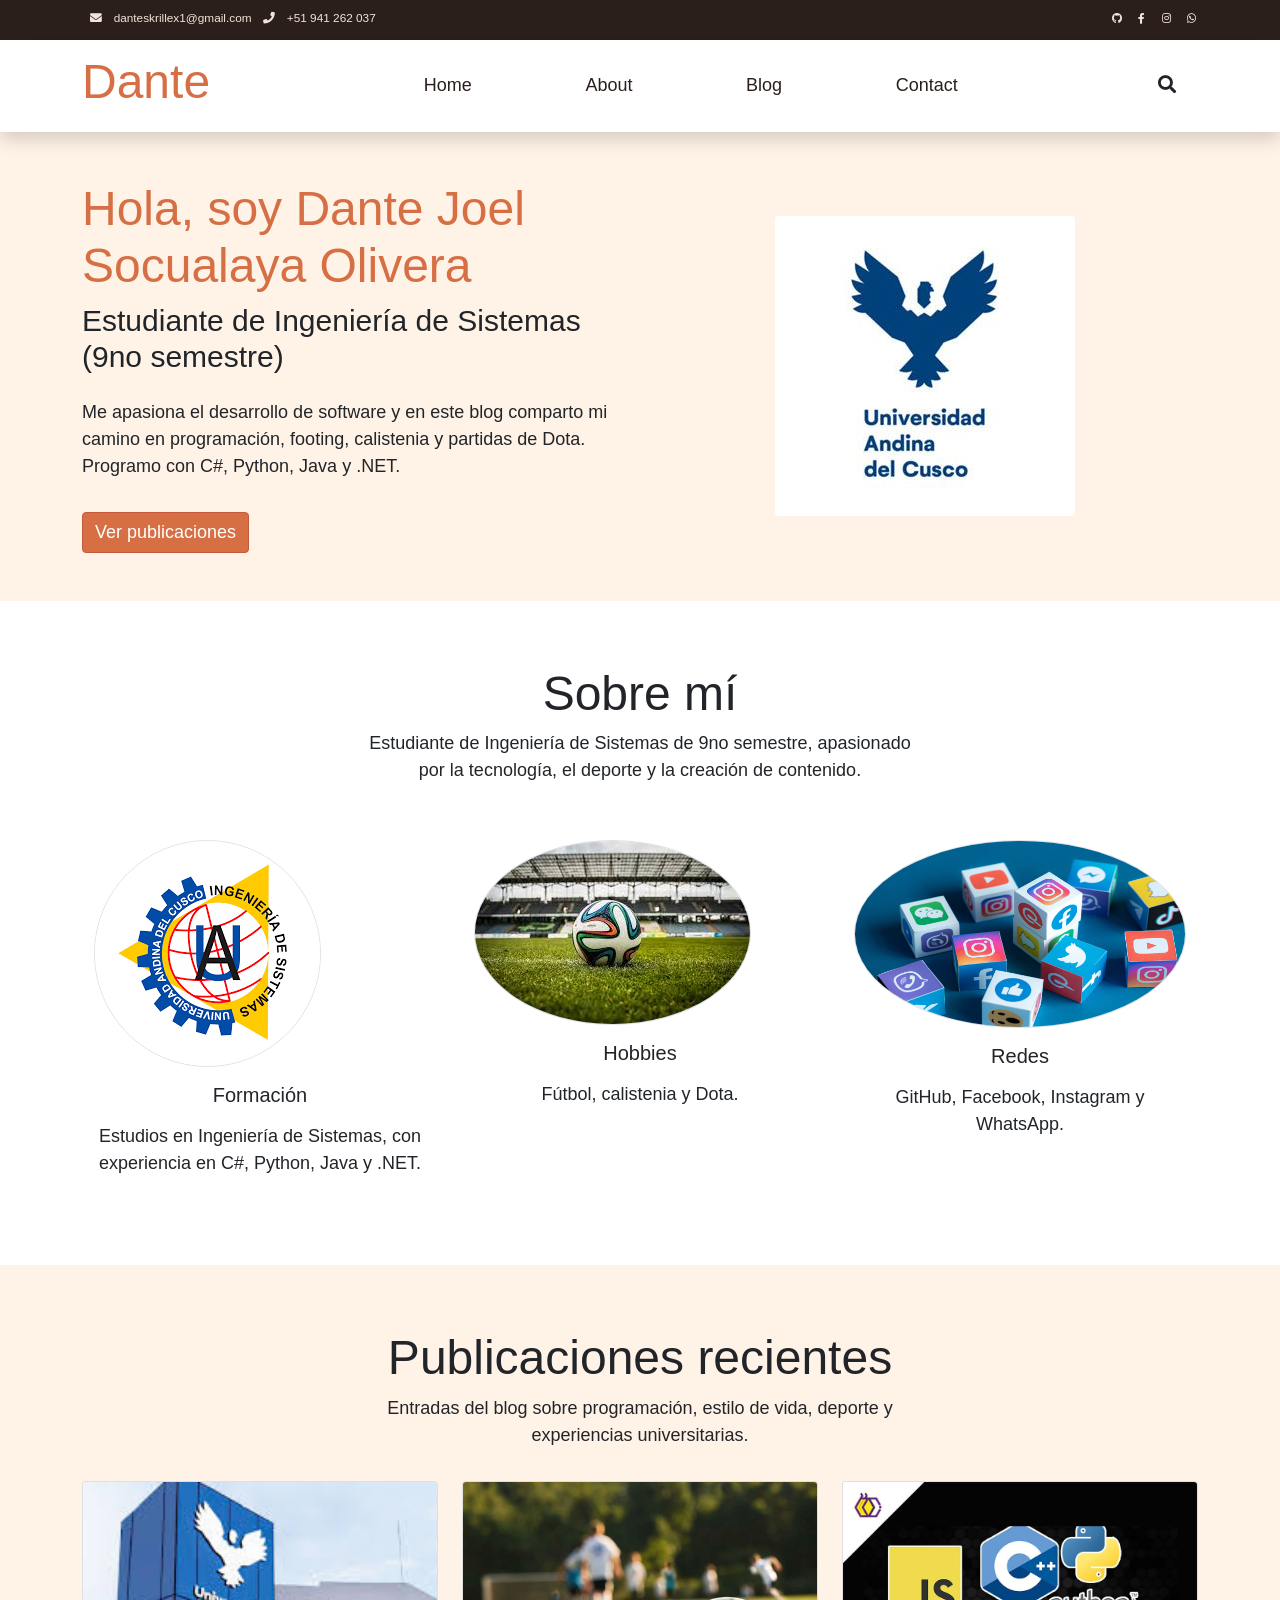
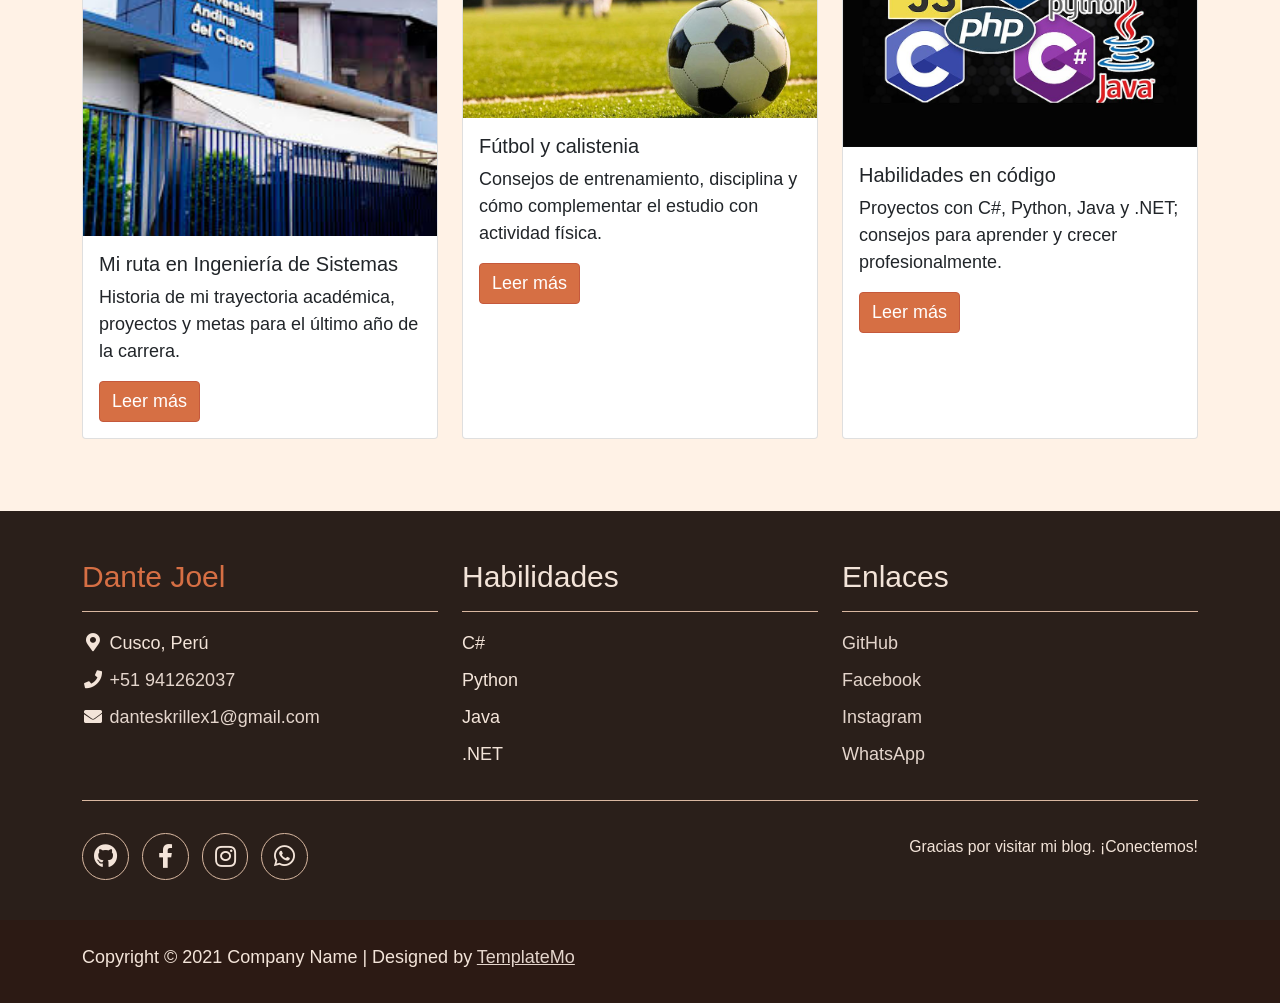
==== commit 684f19e2: "Versión final del proyecto DantePage" ====
--- a/index.html
+++ b/index.html
@@ -32,15 +32,15 @@
             <div class="w-100 d-flex justify-content-between">
                 <div>
                     <i class="fa fa-envelope mx-2"></i>
-                    <a class="navbar-sm-brand text-light text-decoration-none" href="mailto:dante.socualaya@gmail.com">dante.socualaya@gmail.com</a>
+                    <a class="navbar-sm-brand text-light text-decoration-none" href="mailto:danteskrillex1@gmail.com">danteskrillex1@gmail.com</a>
                     <i class="fa fa-phone mx-2"></i>
-                    <a class="navbar-sm-brand text-light text-decoration-none" href="tel:+59170000000">+591 700 000 000</a>
+                    <a class="navbar-sm-brand text-light text-decoration-none" href="tel:+51941262037">+51 941 262 037</a>
                 </div>
                 <div>
                     <a class="text-light" href="https://github.com/dantesocualaya" target="_blank"><i class="fab fa-github fa-sm fa-fw me-2"></i></a>
                     <a class="text-light" href="https://facebook.com/dantesocualaya" target="_blank"><i class="fab fa-facebook-f fa-sm fa-fw me-2"></i></a>
                     <a class="text-light" href="https://www.instagram.com/dantesocualaya" target="_blank"><i class="fab fa-instagram fa-sm fa-fw me-2"></i></a>
-                    <a class="text-light" href="https://wa.me/59170000000" target="_blank"><i class="fab fa-whatsapp fa-sm fa-fw"></i></a>
+                    <a class="text-light" href="https://wa.me/51941262037" target="_blank"><i class="fab fa-whatsapp fa-sm fa-fw"></i></a>
                 </div>
             </div>
         </div>
@@ -118,7 +118,7 @@
                     <a href="#blog" class="btn btn-success mt-3">Ver publicaciones</a>
                 </div>
                 <div class="col-lg-6 text-center">
-                    <img src="./assets/img/banner_img_01.jpg" class="img-fluid rounded" alt="Dante Joel" style="max-height: 400px; object-fit: cover;">
+                    <img src="./assets/img/logo-uac.jpg" class="img-fluid rounded" alt="Dante Joel" style="max-height: 400px; object-fit: cover;">
                 </div>
             </div>
         </div>
@@ -136,17 +136,17 @@
         </div>
         <div class="row">
             <div class="col-12 col-md-4 p-4 mt-3">
-                <img src="./assets/img/category_img_01.jpg" class="rounded-circle img-fluid border" alt="Estudios">
+                <img src="./assets/img/sistemas_logo.png" class="rounded-circle img-fluid border" alt="Estudios">
                 <h5 class="text-center mt-3 mb-3">Formación</h5>
                 <p class="text-center">Estudios en Ingeniería de Sistemas, con experiencia en C#, Python, Java y .NET.</p>
             </div>
             <div class="col-12 col-md-4 p-4 mt-3">
-                <img src="./assets/img/category_img_02.jpg" class="rounded-circle img-fluid border" alt="Hobbies">
+                <img src="./assets/img/pelota.jpg" class="rounded-circle img-fluid border" alt="Hobbies">
                 <h5 class="text-center mt-3 mb-3">Hobbies</h5>
                 <p class="text-center">Fútbol, calistenia y Dota.</p>
             </div>
             <div class="col-12 col-md-4 p-4 mt-3">
-                <img src="./assets/img/category_img_03.jpg" class="rounded-circle img-fluid border" alt="Redes">
+                <img src="./assets/img/redes_Sociales.jpg" class="rounded-circle img-fluid border" alt="Redes">
                 <h5 class="text-center mt-3 mb-3">Redes</h5>
                 <p class="text-center">GitHub, Facebook, Instagram y WhatsApp.</p>
             </div>
@@ -167,7 +167,7 @@
             <div class="row">
                 <div class="col-12 col-md-4 mb-4">
                     <div class="card h-100">
-                        <img src="./assets/img/feature_prod_01.jpg" class="card-img-top" alt="Camino a la ingeniería">
+                        <img src="./assets/img/uac_fachada.jpg" class="card-img-top" alt="Camino a la ingeniería">
                         <div class="card-body">
                             <h4 class="h5">Mi ruta en Ingeniería de Sistemas</h4>
                             <p class="card-text">Historia de mi trayectoria académica, proyectos y metas para el último año de la carrera.</p>
@@ -177,7 +177,7 @@
                 </div>
                 <div class="col-12 col-md-4 mb-4">
                     <div class="card h-100">
-                        <img src="./assets/img/feature_prod_02.jpg" class="card-img-top" alt="Deporte y energía">
+                        <img src="./assets/img/futbol.jpg" class="card-img-top" alt="Deporte y energía">
                         <div class="card-body">
                             <h4 class="h5">Fútbol y calistenia</h4>
                             <p class="card-text">Consejos de entrenamiento, disciplina y cómo complementar el estudio con actividad física.</p>
@@ -187,7 +187,7 @@
                 </div>
                 <div class="col-12 col-md-4 mb-4">
                     <div class="card h-100">
-                        <img src="./assets/img/feature_prod_03.jpg" class="card-img-top" alt="Programación y pasatiempo">
+                        <img src="./assets/img/lenguajes.jpg" class="card-img-top" alt="Programación y pasatiempo">
                         <div class="card-body">
                             <h4 class="h5">Habilidades en código</h4>
                             <p class="card-text">Proyectos con C#, Python, Java y .NET; consejos para aprender y crecer profesionalmente.</p>
@@ -211,15 +211,15 @@
                     <ul class="list-unstyled text-light footer-link-list">
                         <li>
                             <i class="fas fa-map-marker-alt fa-fw"></i>
-                            Santa Cruz, Bolivia
+                            Cusco, Perú
                         </li>
                         <li>
                             <i class="fa fa-phone fa-fw"></i>
-                            <a class="text-decoration-none" href="tel:+59170000000">+591 700 000 000</a>
+                            <a class="text-decoration-none" href="tel:+51941262037">+51 941262037</a>
                         </li>
                         <li>
                             <i class="fa fa-envelope fa-fw"></i>
-                            <a class="text-decoration-none" href="mailto:dante.socualaya@gmail.com">dante.socualaya@gmail.com</a>
+                            <a class="text-decoration-none" href="mailto:dante.socualaya@gmail.com">danteskrillex1@gmail.com</a>
                         </li>
                     </ul>
                 </div>
@@ -237,10 +237,10 @@
                 <div class="col-md-4 pt-5">
                     <h2 class="h2 text-light border-bottom pb-3 border-light">Enlaces</h2>
                     <ul class="list-unstyled text-light footer-link-list">
-                        <li><a class="text-decoration-none" href="https://github.com/dantesocualaya" target="_blank">GitHub</a></li>
+                        <li><a class="text-decoration-none" href="https://github.com/DanteJSOn" target="_blank">GitHub</a></li>
                         <li><a class="text-decoration-none" href="https://facebook.com/dantesocualaya" target="_blank">Facebook</a></li>
                         <li><a class="text-decoration-none" href="https://www.instagram.com/dantesocualaya" target="_blank">Instagram</a></li>
-                        <li><a class="text-decoration-none" href="https://wa.me/59170000000" target="_blank">WhatsApp</a></li>
+                        <li><a class="text-decoration-none" href="https://wa.me/941262937" target="_blank">WhatsApp</a></li>
                     </ul>
                 </div>
 
